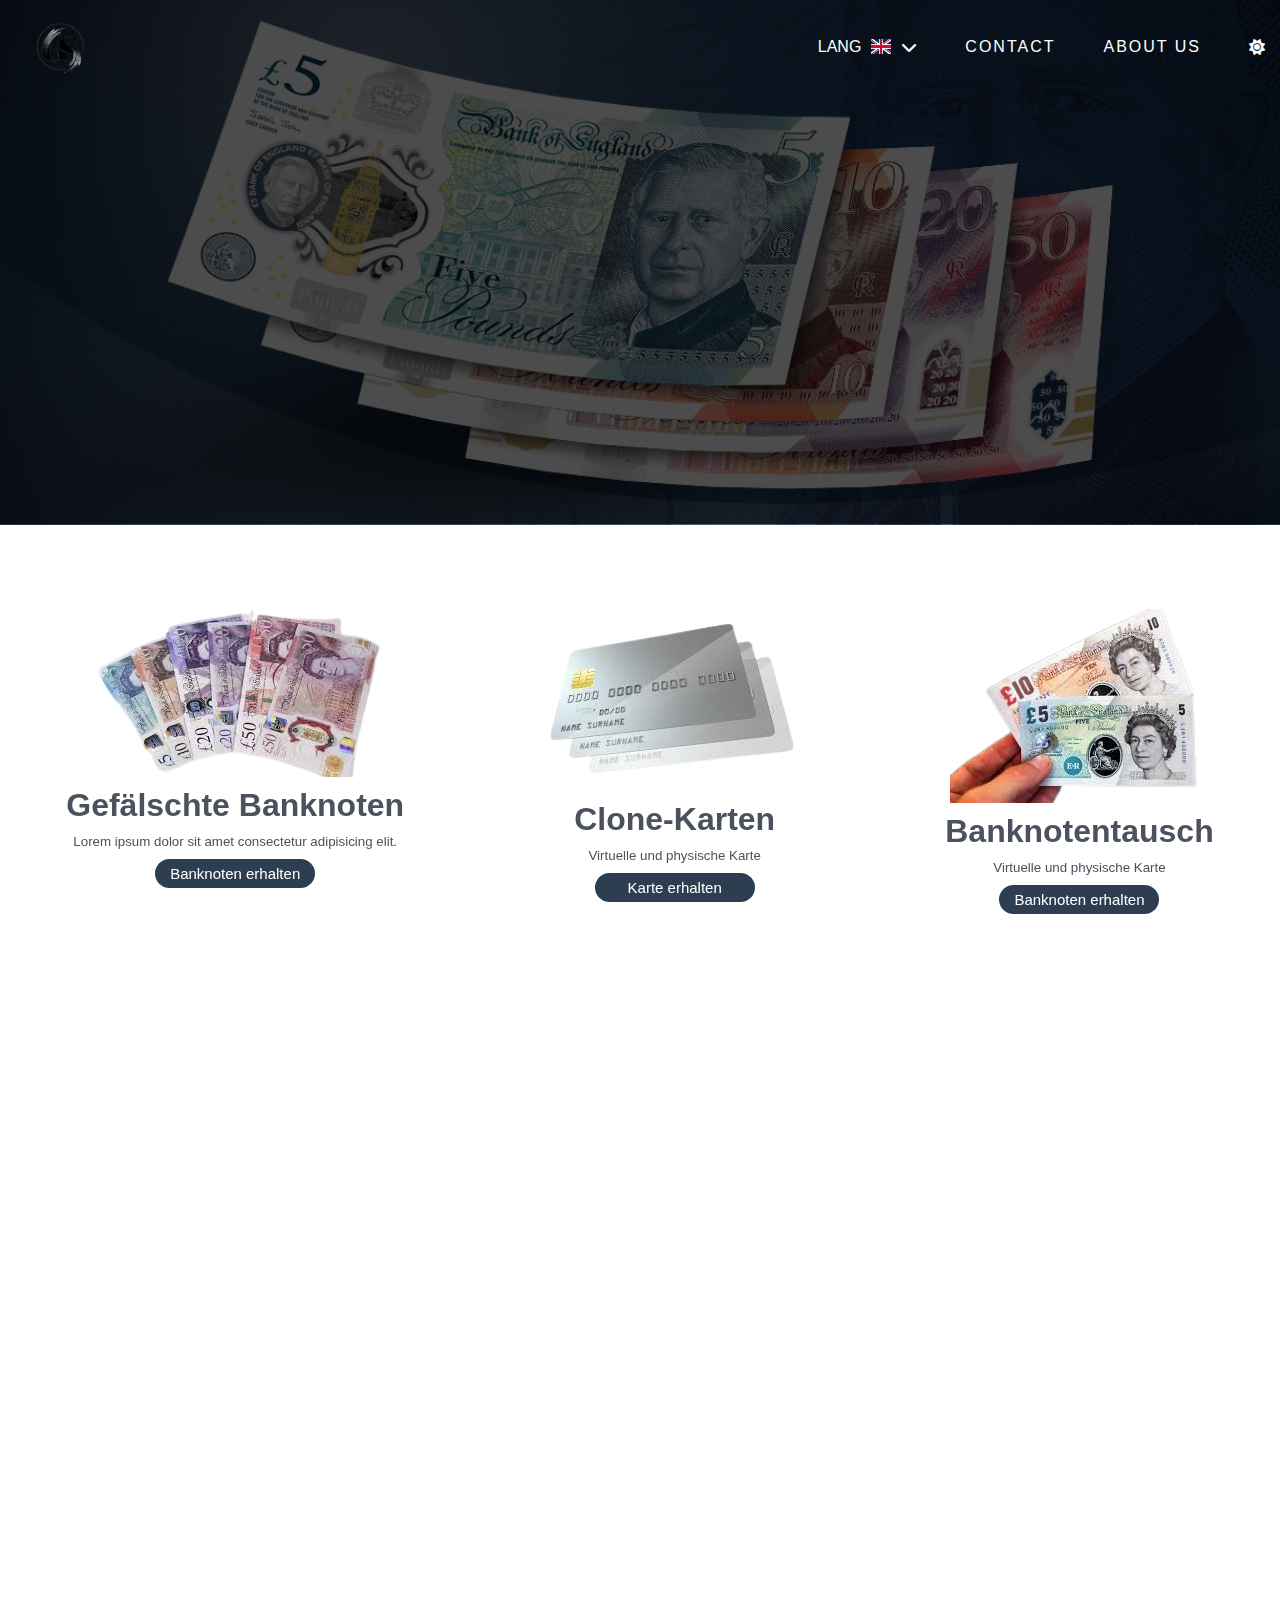
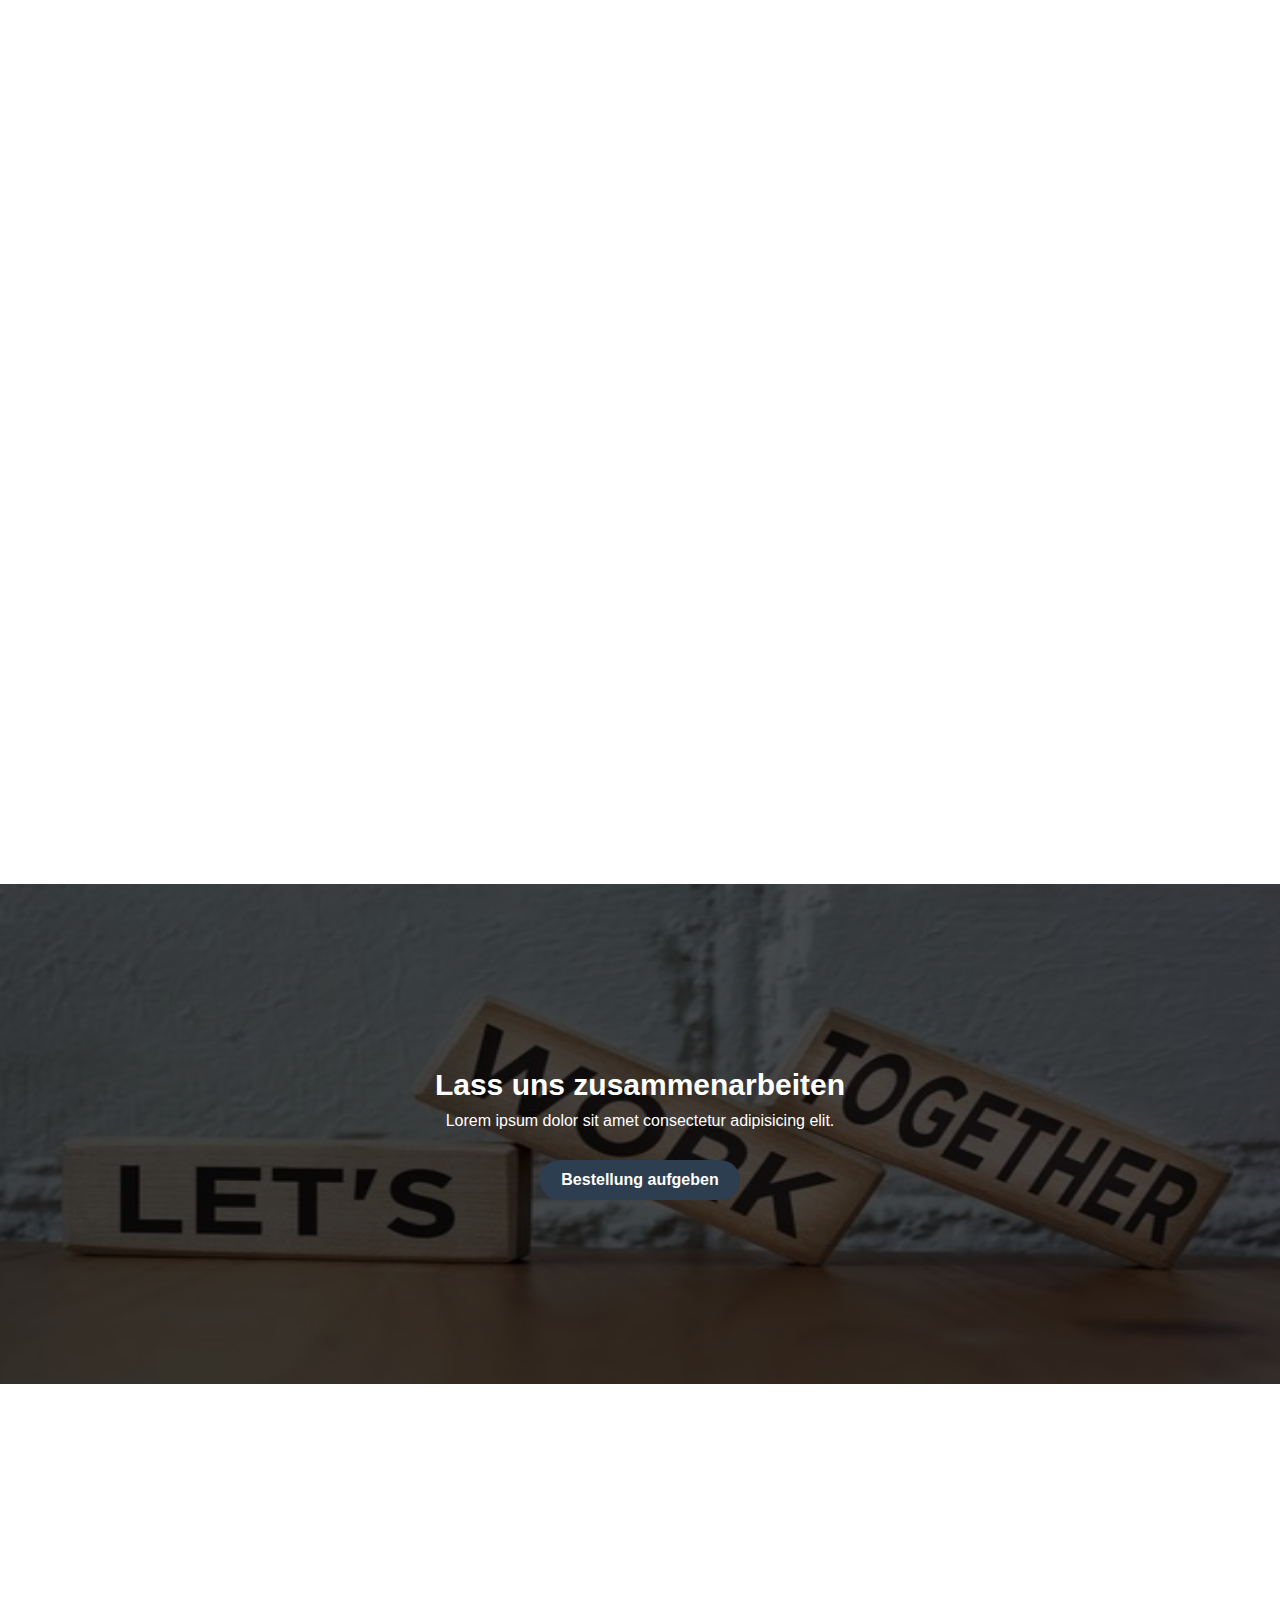
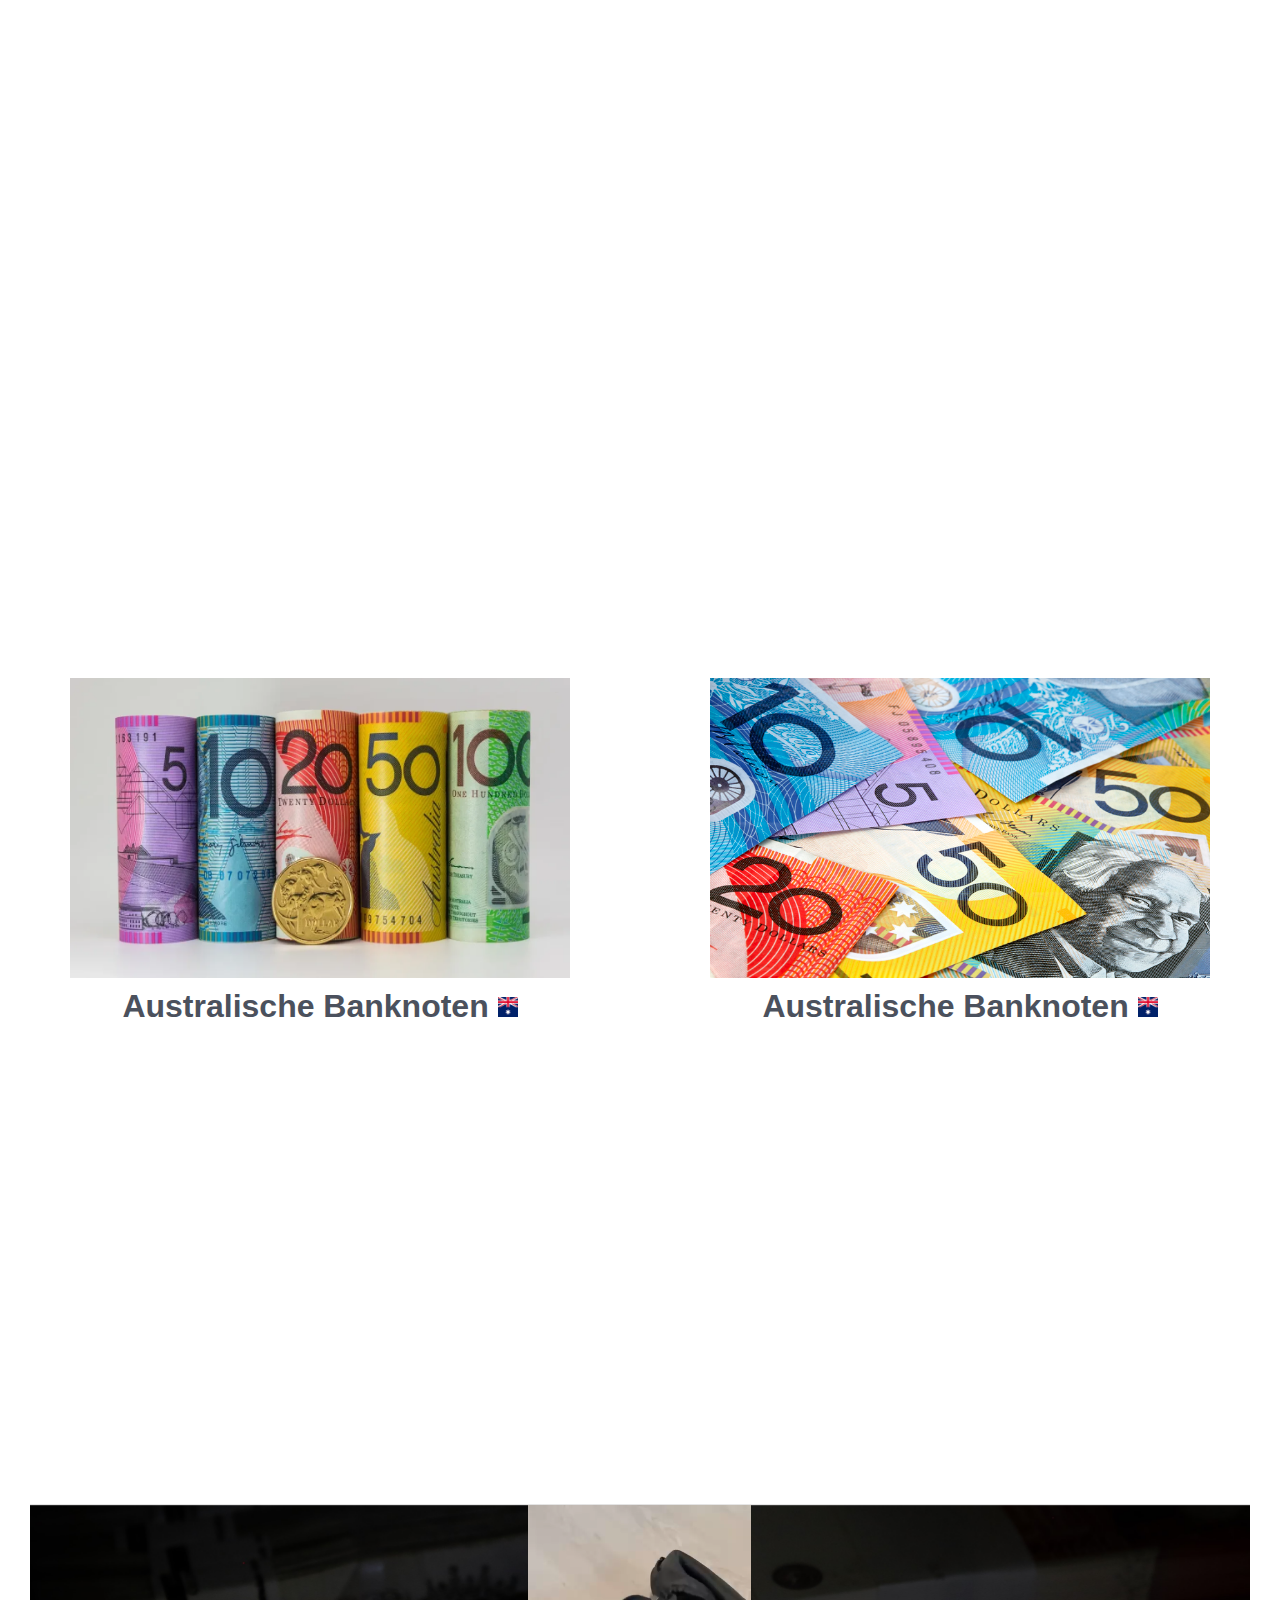
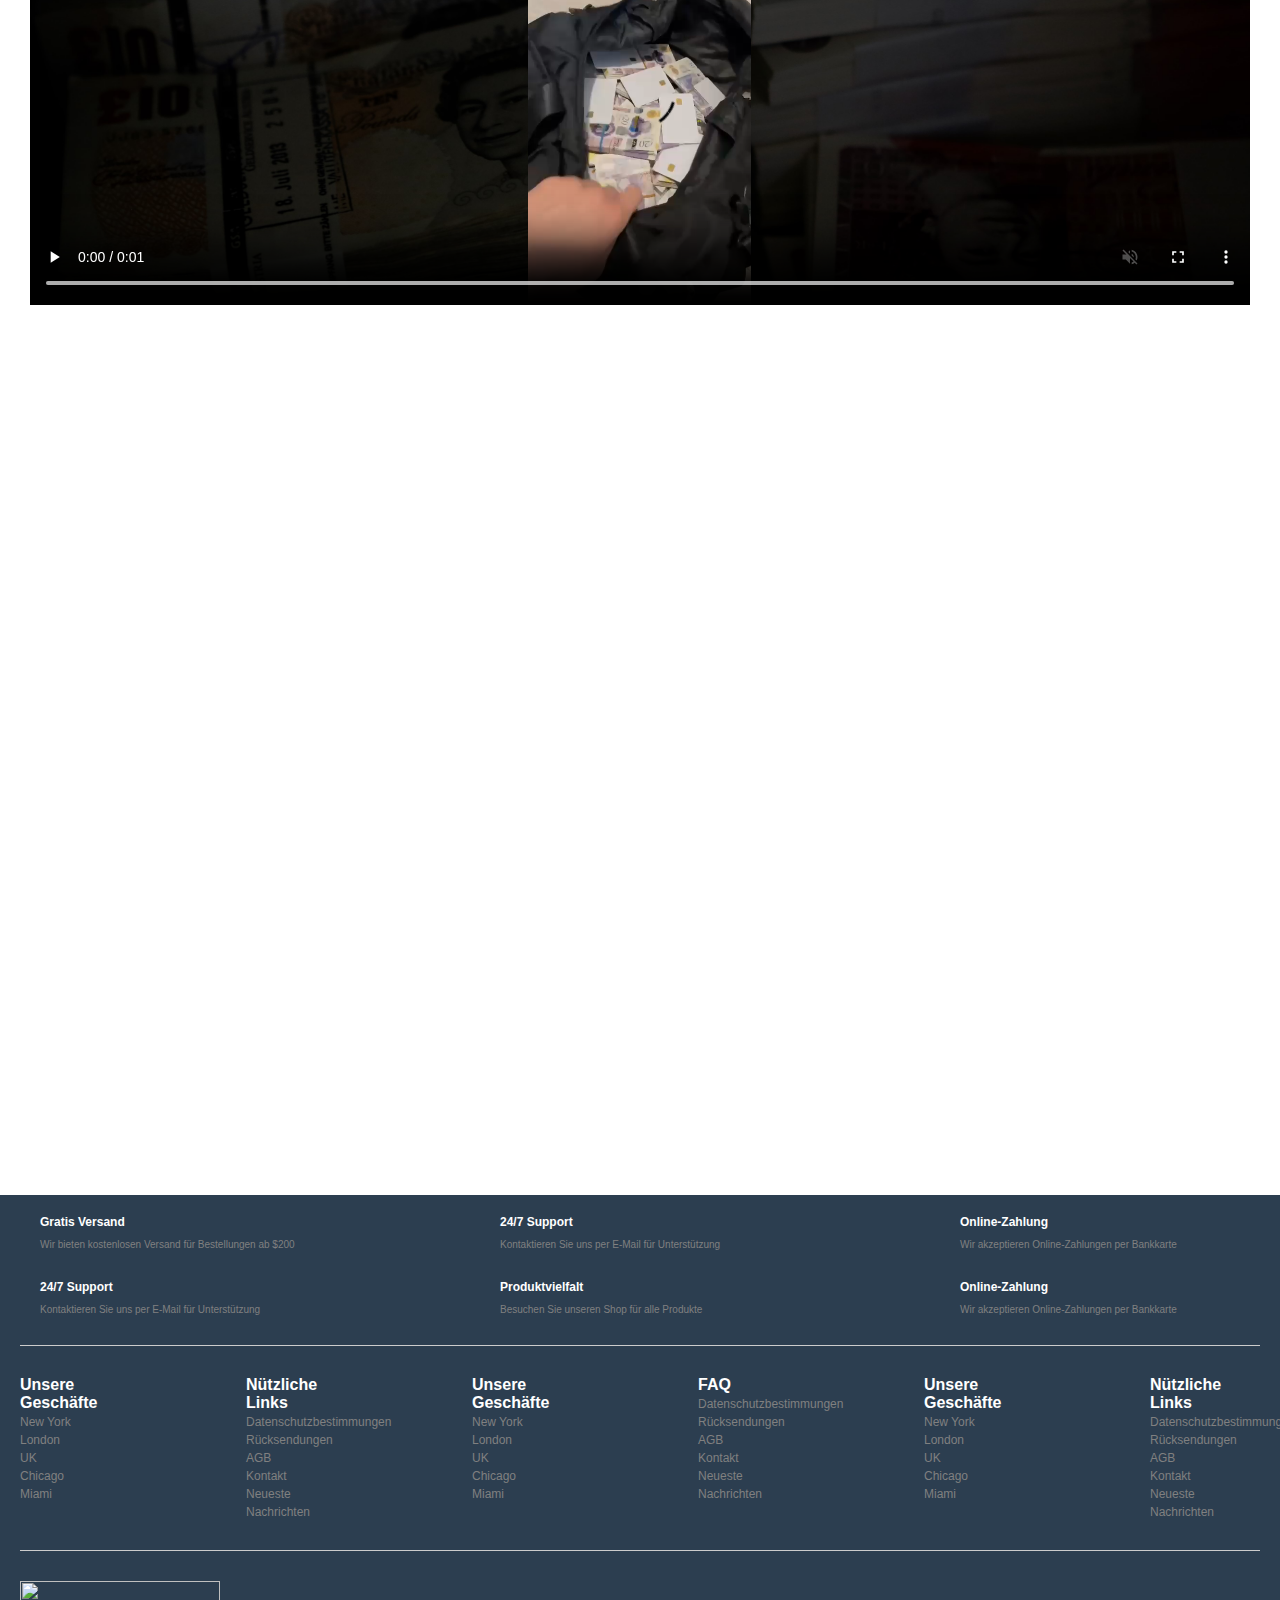
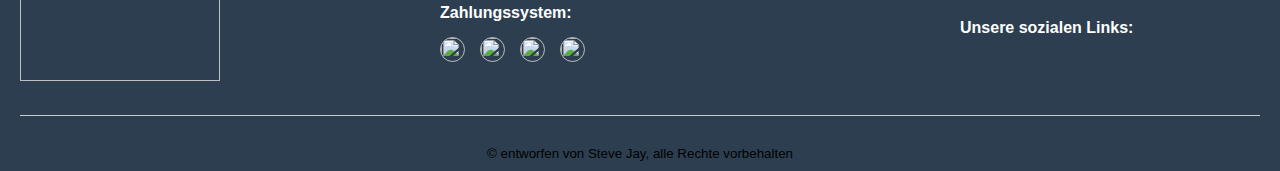
==== german.html @ 70755933 "first commit" ====
<!DOCTYPE html>
<html lang="de">
  <head>
    <meta charset="UTF-8" />
    <meta name="viewport" content="width=device-width, initial-scale=1.0" />
    <title>Greg's shop</title>
    <link rel="stylesheet" href="style.css" />
    <script
      src="https://static.elfsight.com/platform/platform.js"
      data-use-service-core
      defer
    ></script>
    <link href="https://unpkg.com/aos@2.3.1/dist/aos.css" rel="stylesheet" />
    <script src="https://unpkg.com/aos@2.3.1/dist/aos.js"></script>
    <link rel="stylesheet" href="https://cdnjs.cloudflare.com/ajax/libs/font-awesome/6.4.0/css/all.min.css">
  </head>
  <body>
    <nav class="navbar">
      <div class="logo"><img src="assets/image/logo.png" alt=""></div>
      
      <div class="links">

          <div class="lang">
              <span class="change-lang"><span class="link">LANG</span> <img src="assets/image/flags/uk.png" alt=""> <i class="fas fa-chevron-down"></i></span>
              <div class="lang-menu" data-aos="zoom-in-down">
                   <a href="index.html"><span>UK</span> <img src="assets/image/flags/uk.png" alt=""></a>
                   <a href="german.html"><span>DE</span> <img src="assets/image/flags/germany.png" alt=""></a>
              </div>
          </div>
          
          <a href="/" class="link hide">Contact</a>
          <a href="/" class="link hide">about us</a>
          <i class="fas fa-sun" title="change theme"></i>

          <div class="hamburger-menu">
              <span class="line1 line"></span>
              <span class="line2 line"></span>
              <span class="line3 line"></span>
          </div>
      </div>
  </nav>

    <section class="sidebar">
      <a href="/" class="sidebar-link">Banknoten</a>
      <a href="/" class="sidebar-link">Clone-Karten</a>
      <a href="/" class="sidebar-link">Kontakt</a>
      <a href="/" class="sidebar-link">Über uns</a>
    </section>

    <section class="banner">
      <img src="assets/image/banner.png" alt="" />
      <div class="blur"></div>
    </section>

    <section class="services">
      <div class="service" data-aos="zoom-in-down">
        <img src="assets/image/bankNotes/bn1.png" alt="" />
        <h1>Gefälschte Banknoten</h1>
        <small>Lorem ipsum dolor sit amet consectetur adipisicing elit.</small>
        <a href="/">Banknoten erhalten</a>
      </div>

      <div class="service" data-aos="zoom-in-down">
        <img src="assets/image/cloneCards/cc2.png" alt="" />
        <h1>Clone-Karten</h1>
        <small>Virtuelle und physische Karte</small>
        <a href="/">Karte erhalten</a>
      </div>

      <div class="service" data-aos="zoom-in-down">
        <img src="assets/image/bankNotes/bn2.png" alt="" />
        <h1>Banknotentausch</h1>
        <small>Virtuelle und physische Karte</small>
        <a href="/">Banknoten erhalten</a>
      </div>
    </section>

    <section class="shipping first">
      <div data-aos="zoom-in-down">
        <h1>Alle Banknoten</h1>
        <p>
          Kostenloser Versand bei allen Bestellungen über 200 $ – Sicher,
          schnell und zuverlässig geliefert!
        </p>
        <a href="/">Jetzt bestellen</a>
      </div>

      <img
        src="assets/image/bankNotes/bn4.webp"
        alt=""
        data-aos="zoom-in-down"
      />
    </section>

    <section class="shipping second">
      <img
        src="assets/image/cloneCards/cc4.png"
        alt=""
        data-aos="zoom-in-down"
      />
      <div data-aos="zoom-in-down">
        <h1>Vertrauenswürdig und zuverlässig</h1>
        <p>
          Seit über 10 Jahren vertrauenswürdig – Mit einem Jahrzehnt Erfahrung
          sind wir Ihre zuverlässige Quelle für Qualität und Integrität bei
          jeder Transaktion.
        </p>
        <a href="/">Jetzt bestellen</a>
      </div>
    </section>

    <section class="shipping third">
      <div data-aos="zoom-in-down">
        <h1>Kostenloser Versand</h1>
        <p>
          Kostenloser Versand bei allen Bestellungen über 200 $ – Sicher,
          schnell und zuverlässig geliefert!
        </p>
        <a href="/">Jetzt bestellen</a>
      </div>

      <img src="assets/image/delivery" alt="" data-aos="zoom-in-down" />
    </section>

    <section class="lets-work">
      <div>
        <h1>Lass uns zusammenarbeiten</h1>
        <p>Lorem ipsum dolor sit amet consectetur adipisicing elit.</p>
        <a href="/">Bestellung aufgeben</a>
      </div>
      <img src="assets/image/LetsWork.jpg" alt="" />
      <div class="blur"></div>
    </section>

    <section class="categories">
      <div data-aos="zoom-in-down">
        <img src="assets/image/bankNotes/ukBN1.jpg" alt="" />
        <h1>UK Banknoten <img src="assets/image/flags/uk.png" alt="" /></h1>
      </div>
      <div data-aos="zoom-in-down">
        <img src="assets/image/bankNotes/ukBN2.webp" alt="" />
        <h1>UK Banknoten <img src="assets/image/flags/uk.png" alt="" /></h1>
      </div>

      <div data-aos="zoom-in-down">
        <img src="assets/image/bankNotes/gmBN1.jpg" alt="" />
        <h1>
          Deutsche Banknoten <img src="assets/image/flags/germany.png" alt="" />
        </h1>
      </div>

      <div data-aos="zoom-in-down">
        <img src="assets/image/bankNotes/gmBN2.webp" alt="" />
        <h1>
          Deutsche Banknoten <img src="assets/image/flags/germany.png" alt="" />
        </h1>
      </div>

      <div>
        <img src="assets/image/bankNotes/auBN2.webp" alt="" />
        <h1>
          Australische Banknoten
          <img src="assets/image/flags/austrailia.png" alt="" />
        </h1>
      </div>

      <div>
        <img src="assets/image/bankNotes/auBN1.jpg" alt="" />
        <h1>
          Australische Banknoten
          <img src="assets/image/flags/austrailia.png" alt="" />
        </h1>
      </div>
    </section>

    <section class="videos">
      <video
        width="600"
        autoplay
        loop
        muted
        controls
        class="v1"
        data-aos="fade-up"
      >
        <source src="assets/videos/video1.mp4" type="video/mp4" />
        Ihr Browser unterstützt das Video-Tag nicht.
      </video>

      <video width="600" autoplay loop muted controls class="v2">
        <source
          src="assets/videos/video2.mp4"
          type="video/mp4"
          data-aos="fade-up"
        />
        Ihr Browser unterstützt das Video-Tag nicht.
      </video>

      <video
        width="600"
        autoplay
        loop
        muted
        controls
        class="v3"
        data-aos="fade-up"
      >
        <source src="assets/videos/video3.mp4" type="video/mp4" />
        Ihr Browser unterstützt das Video-Tag nicht.
      </video>

      <video
        width="600"
        autoplay
        loop
        muted
        controls
        class="v4"
        data-aos="fade-up"
      >
        <source src="assets/videos/video4.mp4" type="video/mp4" />
        Ihr Browser unterstützt das Video-Tag nicht.
      </video>
    </section>

    <div
      class="elfsight-app-1791568b-4771-4368-8ebb-99904fa61c21"
      data-elfsight-app-lazy
    ></div>

    <footer class="dmbg1">
      <div class="footer-line1">
        <div>
          <i class="bi bi-car-front"></i>
          <div>
            <h4>Gratis Versand</h4>
            <span>Wir bieten kostenlosen Versand für Bestellungen ab $200</span>
          </div>
        </div>

        <div>
          <i class="bi bi-person"></i>
          <div>
            <h4>24/7 Support</h4>
            <span>Kontaktieren Sie uns per E-Mail für Unterstützung</span>
          </div>
        </div>

        <div>
          <i class="bi bi-credit-card"></i>
          <div>
            <h4>Online-Zahlung</h4>
            <span>Wir akzeptieren Online-Zahlungen per Bankkarte</span>
          </div>
        </div>

        <div>
          <i class="bi bi-headset"></i>
          <div>
            <h4>24/7 Support</h4>
            <span>Kontaktieren Sie uns per E-Mail für Unterstützung</span>
          </div>
        </div>

        <div>
          <i class="bi bi-shop"></i>
          <div>
            <h4>Produktvielfalt</h4>
            <span>Besuchen Sie unseren Shop für alle Produkte</span>
          </div>
        </div>

        <div>
          <i class="bi bi-credit-card"></i>
          <div>
            <h4>Online-Zahlung</h4>
            <span>Wir akzeptieren Online-Zahlungen per Bankkarte</span>
          </div>
        </div>
      </div>

      <div class="separation"></div>

      <div class="our-stores">
        <ul>
          <h4>Unsere Geschäfte</h4>
          <li><a href="#">New York</a></li>
          <li><a href="#">London</a></li>
          <li><a href="#">UK</a></li>
          <li><a href="#">Chicago</a></li>
          <li><a href="#">Miami</a></li>
        </ul>

        <ul>
          <h4>Nützliche Links</h4>
          <li><a href="#">Datenschutzbestimmungen</a></li>
          <li><a href="#">Rücksendungen</a></li>
          <li><a href="#">AGB</a></li>
          <li><a href="#">Kontakt</a></li>
          <li><a href="#">Neueste Nachrichten</a></li>
        </ul>

        <ul>
          <h4>Unsere Geschäfte</h4>
          <li><a href="#">New York</a></li>
          <li><a href="#">London</a></li>
          <li><a href="#">UK</a></li>
          <li><a href="#">Chicago</a></li>
          <li><a href="#">Miami</a></li>
        </ul>

        <ul>
          <h4>FAQ</h4>
          <li><a href="#">Datenschutzbestimmungen</a></li>
          <li><a href="#">Rücksendungen</a></li>
          <li><a href="#">AGB</a></li>
          <li><a href="#">Kontakt</a></li>
          <li><a href="#">Neueste Nachrichten</a></li>
        </ul>

        <ul>
          <h4>Unsere Geschäfte</h4>
          <li><a href="#">New York</a></li>
          <li><a href="#">London</a></li>
          <li><a href="#">UK</a></li>
          <li><a href="#">Chicago</a></li>
          <li><a href="#">Miami</a></li>
        </ul>

        <ul>
          <h4>Nützliche Links</h4>
          <li><a href="#">Datenschutzbestimmungen</a></li>
          <li><a href="#">Rücksendungen</a></li>
          <li><a href="#">AGB</a></li>
          <li><a href="#">Kontakt</a></li>
          <li><a href="#">Neueste Nachrichten</a></li>
        </ul>
      </div>

      <div class="separation"></div>

      <div class="payment-system">
        <p class="appleLogo">
          <img src="assets/images/apple image.jpeg" alt="" />
        </p>

        <div class="payment">
          <h4>Zahlungssystem:</h4>
          <div>
            <img src="assets/images/logos/paypal_logo.png" alt="" />
            <img src="assets/images/logos/mastercard.png" alt="" />
            <img src="assets/images/logos/visacard_logo.png" alt="" />
            <img src="assets/images/logos/bitcoin.png" alt="" />
          </div>
        </div>

        <div class="social-links">
          <h4>Unsere sozialen Links:</h4>
          <div>
            <a href="facebook.com"><i class="bi bi-facebook" id="fb"></i></a>
            <a href=""><i class="bi bi-whatsapp" id="wsp"></i></a>
            <a href=""><i class="bi bi-instagram" id="ig"></i></a>
            <a href=""><i class="bi bi-twitter" id="twt"></i></a>
            <a href=""><i class="bi bi-youtube" id="ytb"></i></a>
          </div>
        </div>
      </div>

      <div class="separation"></div>

      <small class="designed-by">
        &copy; entworfen von Steve Jay, alle Rechte vorbehalten
      </small>
    </footer>

    <script>
      AOS.init();
    </script>
    <script src="script.js"></script>
  </body>
</html>
---- style.css ----
*{
    font-family: sans-serif;
    margin: 0;
    padding: 0;
    box-sizing: border-box;
    scroll-behavior: smooth;
    transition: 0.4s;
}

body{
    box-sizing: border-box;
    min-height: 200vh;
    position: relative;
    color: #4B515D;
    background-color: #fff;
}


nav{
    display: flex;
    justify-content: space-between;
    padding: 15px;
    align-items: center;
    position: absolute;
    top: 0;
    left: 0;
    right: 0;
    width: 100%;
    z-index: 5;
}

 nav .logo{
    width: 100px;
}

 nav .logo img{
    width: 100%;
}

 nav .links{
    display: flex;
    gap: 3rem;
    align-items: center;
}

.lang{
    position: relative;
}

.lang .change-lang{
  display: flex;
  gap: 10px;
  align-items: center;
  cursor: pointer;
  color: #fff;
}


.lang .lang-menu{
  position: absolute;
  background-color: #fff;
  display: flex;
  flex-direction: column;
  box-shadow: 0 0 10px rgba(0, 0, 0, .5);
  display: none;
}

.lang .lang-menu.visible{
  display: flex;
}

.lang .lang-menu a{
  font-size: 12px;
  display: flex;
  justify-content: center;
  align-items: center;
  gap: 10px;
  color: #2C3E50;
  padding: 15px 20px;
}

.lang .lang-menu a:hover{
  background-color: #2C3E50;
  color: #fff;
}

.lang .lang-menu a img{
   width: 20px;
   height: 15px;
}

.lang span img{
  width: 20px;
  height: 15px;
}

.change-lang{
  position: relative;
}

.change-lang .lang{
   position: absolute;
}

.change-lang .lang img{
  width: 20px;
  height: 20px;
}

.fa-chevron-down.rotate{
  transform: rotate(180deg);
}

.fa-chevron-down.active{
  color: #2C3E50;
}

.fa-sun{
  color: white;
  cursor: pointer;
}

.fa-sun.active{
  color: #2C3E50;
}


 nav .links a{
    color: white;
    text-decoration: none;
    text-transform: uppercase;
    line-height: 2px;
    letter-spacing: 2px;
    font-weight: 500px;
}

.navbar.sticky{
    background-color: white;
    position: sticky;
    box-shadow: 0 0 10px rgba(0, 0, 0, .2);
    color: #2C3E50;
}

.navbar .link.active{
    color: #2C3E50;
    font-weight: 500;
}

.hamburger-menu{
    display: flex;
    flex-direction: column;
    gap: 6px;
    cursor: pointer;
    display: none;
}

.hamburger-menu span{
    width: 20px;
    height: 2px;
    background-color: #fff;
}

.hamburger-menu .line.active{
    background-color: #2C3E50;
}

.sidebar{
    display: flex;
    flex-direction: column;
    justify-content: center;
    align-items: center;
    position: fixed;
    width: 70%;
    top: 0;
    left: -100%;
    bottom: 0;
    background-color: #2C3E50;
    z-index: 10;
    box-shadow: 0 0 10px rgba(0, 0, 0, .2);
}

.sidebar.visible{
    left: 0;
}

.line1.rotate{
    transform: rotate(45deg) translateY(6px);
}

.line2.rotate{
    display: none;
}

.line3.rotate{
    transform: rotate(-45deg) translateY(-6px);
}

.sidebar a{
    color: white;
    text-decoration: none;
    padding: 40px;
}


.banner{
    width: 100%;
    position: relative;
    height: auto;
    box-sizing: border-box;
    height: auto;
}

.banner img{
    width: 100%;
    height: 100%;
}

.banner .blur{
    position: absolute;
    top: 0;
    left: 0;
    right: 0;
    bottom: 5px;
    background-color: rgba(0, 0, 0, .7);
    z-index: 2;
}

.services{
    display: flex;
    justify-content: space-around;
    flex: 1;
    box-sizing: border-box;
    overflow: hidden;
    margin-top: 50px;
    flex-wrap: wrap;
}

.services div{
    display: flex;
    flex-direction: column;
    align-items: center;
    gap: 10px;
    margin: 30px 0;
}

.services div a{
    background-color: #2C3E50;
    padding: 5px;
    color: white;
    text-decoration: none;
    border-radius: 10px;
    font-size: 15px;
    width: 100px;
    text-align: center;
    border-radius: 30px;
    border: 1px solid transparent;
    min-width: 160px;
}

.services div a:hover{
  background-color: transparent;
  border: 1px solid #2C3E50;
  color: #2C3E50;
}

.shipping{
    display: flex;
    align-items: center;
    padding: 30px;
    gap: 30px;
    margin-top: 120px;
}

.shipping div{
    width: 40%;
    display: flex;
    flex-direction: column;
    gap: 25px;
}

.shipping div h1{
    font-size: 20px;
}

.shipping div p{
    font-size: 12px;
}

.shipping div a{
    background-color: #2C3E50;
    width: 200px;
    text-align: center;
    color: white;
    padding: 10px 5px;
    text-decoration: none;
    border-radius: 30px;
    border: 1px solid transparent;

}

.shipping div a:hover{
  background-color: transparent;
  border: 1px solid #2C3E50;
  color: #2C3E50;
}

.shipping img{
    width: 60%;
    max-height: 400px;
}

.shipping.third{
    margin-top: 20px;
}

.shipping.second{
  margin-top: 20px;
}

.lets-work{
    height: 500px;
    position: relative;
}

.lets-work img{
    width: 100%;
    height: 100%;
}

.lets-work div{
    position: absolute;
    
}





.lets-work {
    display: flex;
    align-items: center; /* Vertically center the content */
    justify-content: center; /* Horizontally center the content */
    position: relative; /* Ensure the blur div stays relative to this section */
    height: 500px; /* Full viewport height */
    text-align: center; /* Center text inside the div */
}

.lets-work div {
    z-index: 2; /* Ensure the text is above the blur */
    color: white;
    display: flex;
    flex-direction: column;
    gap: 10px;
    align-items: center;
}

.lets-work div h1{
    font-size: 30px;
}

.lets-work img {
    position: absolute;
    top: 50%;
    left: 50%;
    transform: translate(-50%, -50%);
    z-index: 1; /* Place the image behind the text */
    max-width: 100%;
    height: 100%;
}

.lets-work .blur {
    position: absolute;
    top: 0;
    left: 0;
    width: 100%;
    height: 100%;
    background: rgba(0, 0, 0, 0.7); /* Add a blur effect or dark overlay */
    z-index: 1; /* Below the text, but above the image */
}

.lets-work a {
    display: inline-block;
    margin-top: 20px;
    padding: 10px 20px;
    background-color: #2C3E50; /* Example color */
    color: #fff;
    text-decoration: none;
    border-radius: 5px;
    transition: background-color 0.3s ease;
    border-radius: 20px;
    color: white;
    min-width: 160px;
    font-weight: 700;
    border: 1px solid transparent;
}

.lets-work div a:hover{
  background-color: white;
  border: 1px solid #2C3E50;
  color: #2C3E50;
}

.lets-work a:hover {
    background-color: #2C3E50; /* Darken the button color on hover */
    color: white;
}


.categories{
    display: flex;
    flex-wrap: wrap;
    justify-content: space-around;
    align-items: center;
    margin-top: 100px;
}

.categories div{
    display: flex;
    flex-direction: column;
    align-items: center;
    gap: 10px;
    margin: 20px;
}

.categories div img{
    width: 500px;
    height: 300px;
}

.categories div h1 img{
    width: 20px;
    height: 20px;
}

.videos{
    display: flex;
    flex-direction: column;
    padding: 30px;
    gap: 30px;
  }

  .videos video{
    width: 100%;
    height: 400px;
    background-color: black;
  }
  
  .videos .v1{
    background: url('assets/image/banner2.png');
  }

  .videos .v2{
    background: url('assets/image/banner3.jpg');
    background-position: center;
    background-size: cover;
  }

  .videos .v3{
    background: url('assets/image/cloneCards/cc51.jpeg');
    background-size: cover;
    background-position: center;
    background-repeat: no-repeat;
  }

  .videos .v4{
    background: url('assets/image/banner2.png');
    background-size: cover;
  }

 




footer {
    color: #fff;
    padding: 20px 25px 10px 25px;
    padding-left: 20px;
    padding-right: 20px;
    display: flex;
    flex-direction: column;
    gap: 30px;
    background-color: #2C3E50;
  }
  
  .footer-line1 {
    display: flex;
    flex-wrap: wrap;
    gap: 30px;
    justify-content: space-between;
    align-items: center;
  }
  
  .footer-line1 div {
    display: flex;
    gap: 20px;
    width: 320px;
  }
  
  .footer-line1 div div {
    display: flex;
    flex-direction: column;
    justify-content: center;
    gap: 10px;
  }
  
  .separation {
    height: 1px;
    background-color: #ccc;
    width: 100%;
  }
  
  .footer-line1 div i {
    color: gray;
    font-size: 40px;
  }
  
  .footer-line1 div div h4 {
    font-size: 12px;
    font-weight: bold;
  }
  
  .footer-line1 div div span {
    color: gray;
    font-size: 10px;
  }
  
  .our-stores {
    display: flex;
    flex-wrap: wrap;
    gap: 50px;
    justify-content: space-between;
  }
  
  .our-stores ul {
    width: 110px;
  }
  
  .our-stores ul li {
    list-style: none;
  }
  
  .our-stores ul li a {
    text-decoration: none;
    color: gray;
    font-size: 12px;
  }
  
  .payment-system {
    display: flex;
    justify-content: space-between;
    flex-wrap: wrap;
    align-items: center;
  }
  
  .payment-system div {
    width: 300px;
  }
  
  .appleLogo img {
    width: 200px;
    height: 100px;
    cursor: pointer;
  }
  
  .payment {
    display: flex;
    gap: 15px;
    flex-direction: column;
    margin-top: 20px;
    margin-bottom: 20px;
  }
  
  .payment div {
    display: flex;
    gap: 15px;
  }
  
  .payment div img {
    width: 25px;
    height: 25px;
    border-radius: 50%;
    cursor: pointer;
    border: 1px solid #bbbfbf;
    
  }
  
  .social-links div{
    display: flex;
    gap: 10px;
    margin-top: 10px;
  }
  
  .social-links a i{
    font-size: 20px;
  }
  
  #fb {
    color: #0051ff;
    border-radius: 50%;
    cursor: pointer;
  }
  
  #wsp {
    color: green;
    border-radius: 50%;
    cursor: pointer;
  }
  
  #ytb {
    color: red;
    cursor: pointer;
  }
  
  #twt {
    color: rgb(0, 149, 255);
    cursor: pointer;
  }
  
  #ig {
    color: rgb(244, 71, 100);
    cursor: pointer;
  }
  
  .designed-by {
    color: black;
    margin: auto;
  }


  @media screen and (max-width: 600px) {
    .hamburger-menu{
        display: flex;
    }

    .navbar .links .hide{
      display: none;
    }


    .navbar .links{
      gap: 20px;
    }


    .shipping img{
        width: 100%;
    }

    .categories div img{
        width: 100%;
        height: auto;
    }

    .shipping{
        margin-top: 15px;
    }

    .shipping.first{
        display: flex;
        flex-direction: column-reverse;
    }

    .shipping.second{
        display: flex;
        flex-direction: column;
    }

    .shipping.third{
        display: flex;
        flex-direction: column-reverse;
    }

    .shipping div{
        display: flex;
        flex-direction: column;
        align-items: center;
        width: 100%;
    }
  }


  body.darkmode{
    background-color: #1D1F24;
    color: #CCCCCC;
  }

  .navbar.sticky.darkmode{
    background-color: #000;
    color: #ccc;
  }

  .navbar .link.darkmode{
    color: #CCCCCC;
  }

  .fa-sun.darkmode{
    color: white;
  }

  .fa-chevron-down.darkmode{
    color: white;
  }

  .line.darkmode{
    color: #ccc;
  }

  footer.darkmode{
    background-color: #2E333A;
  }
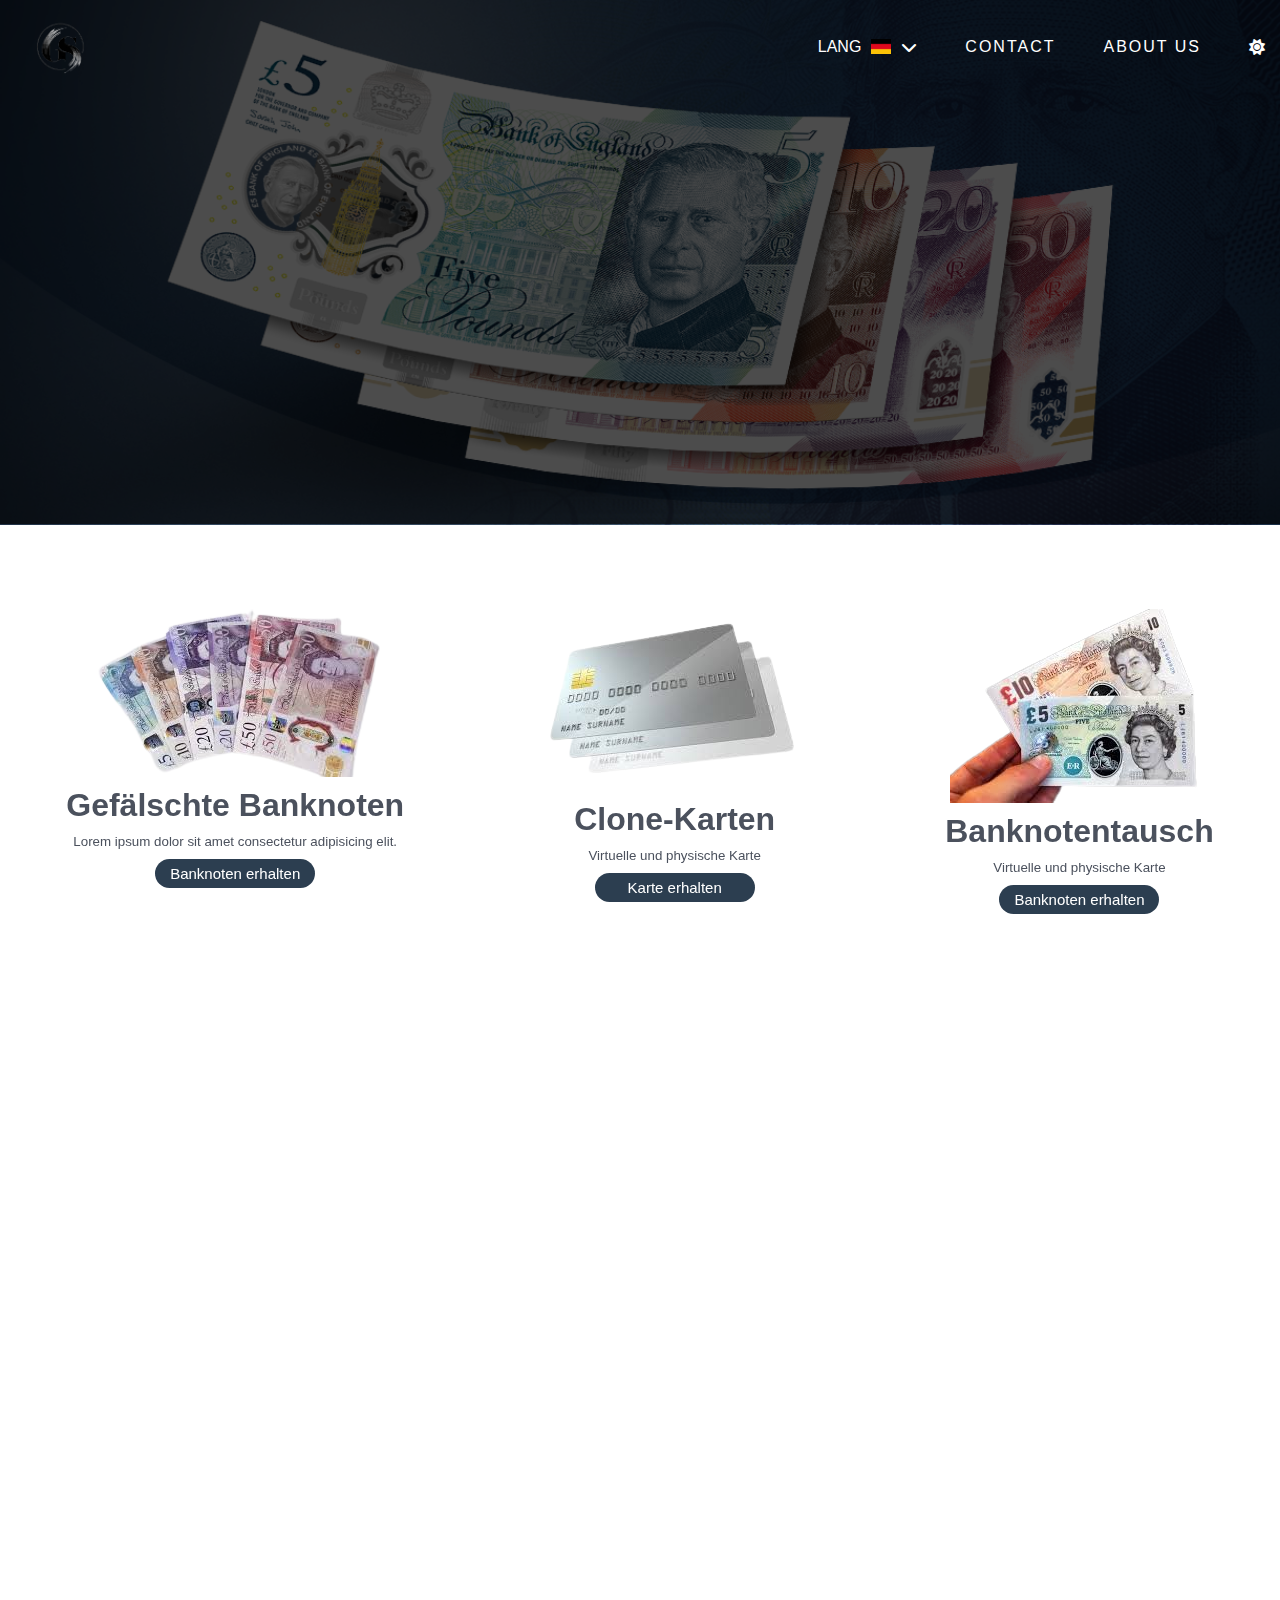
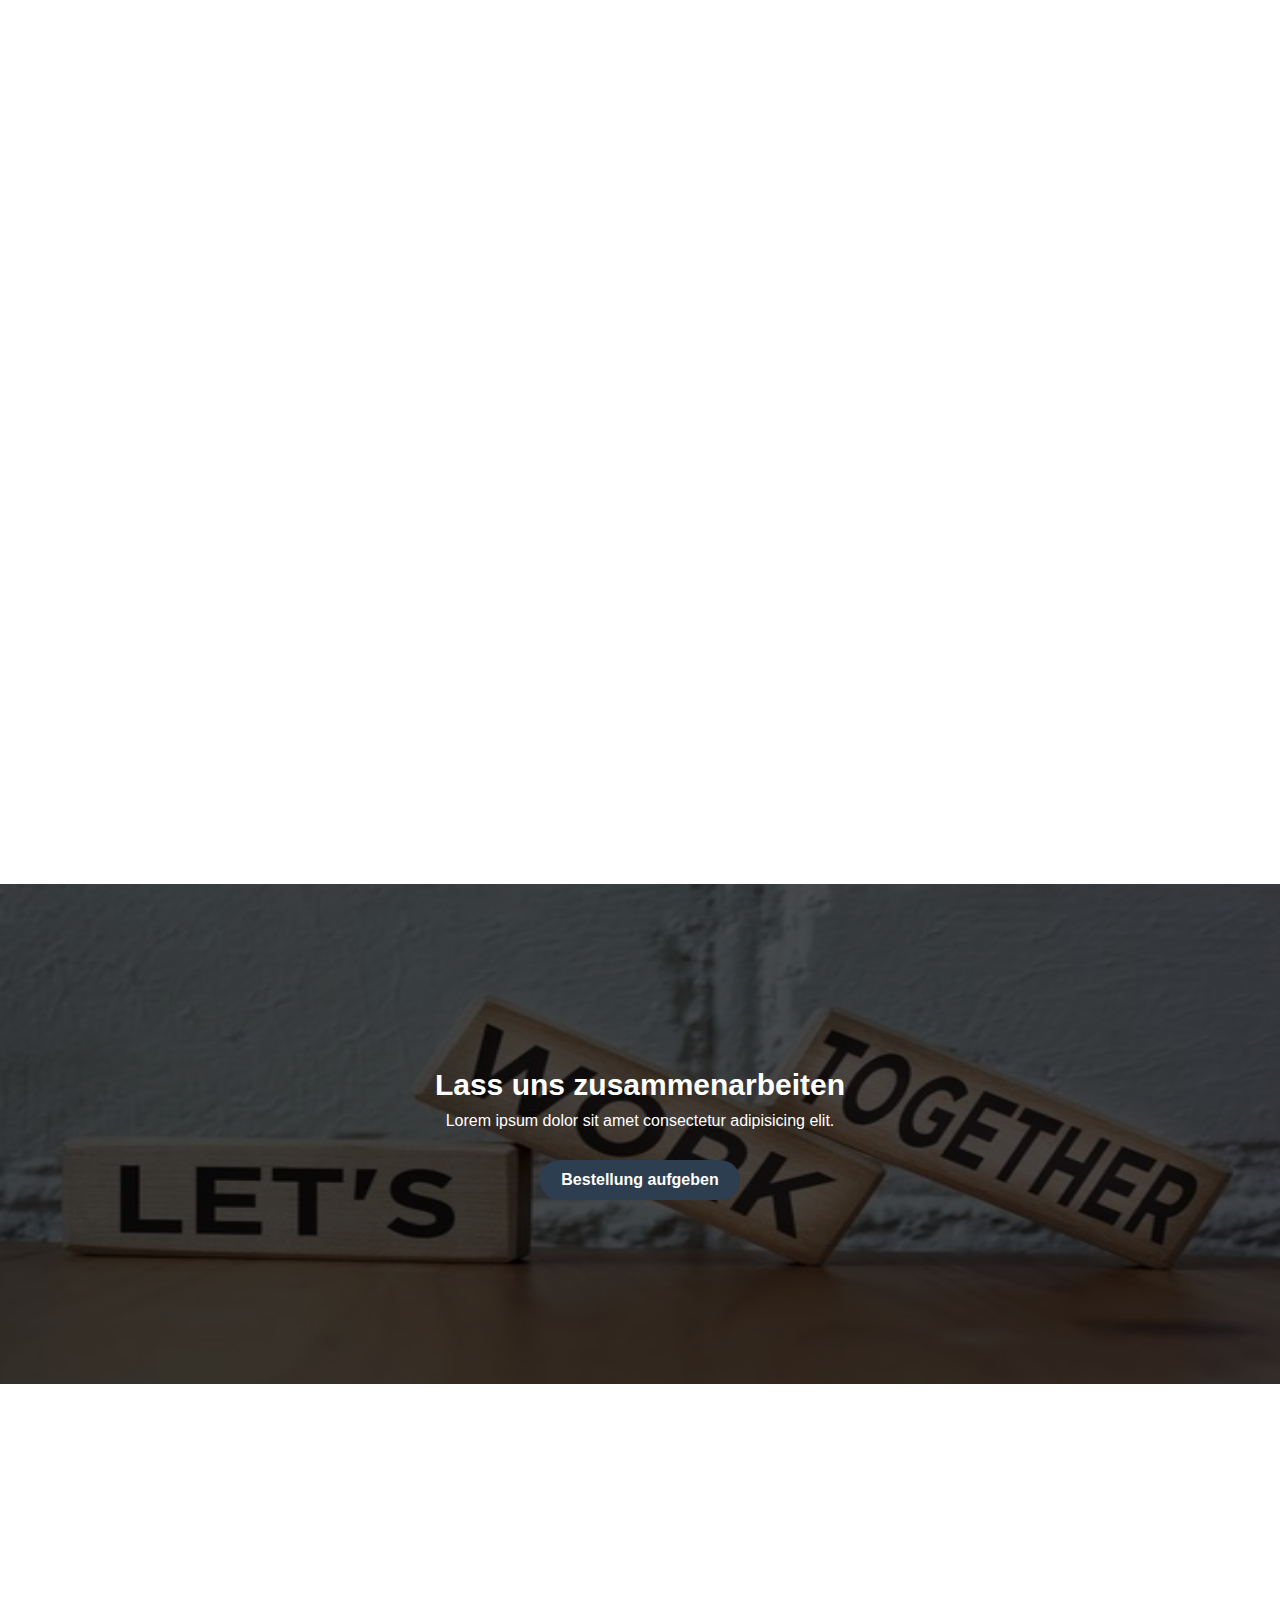
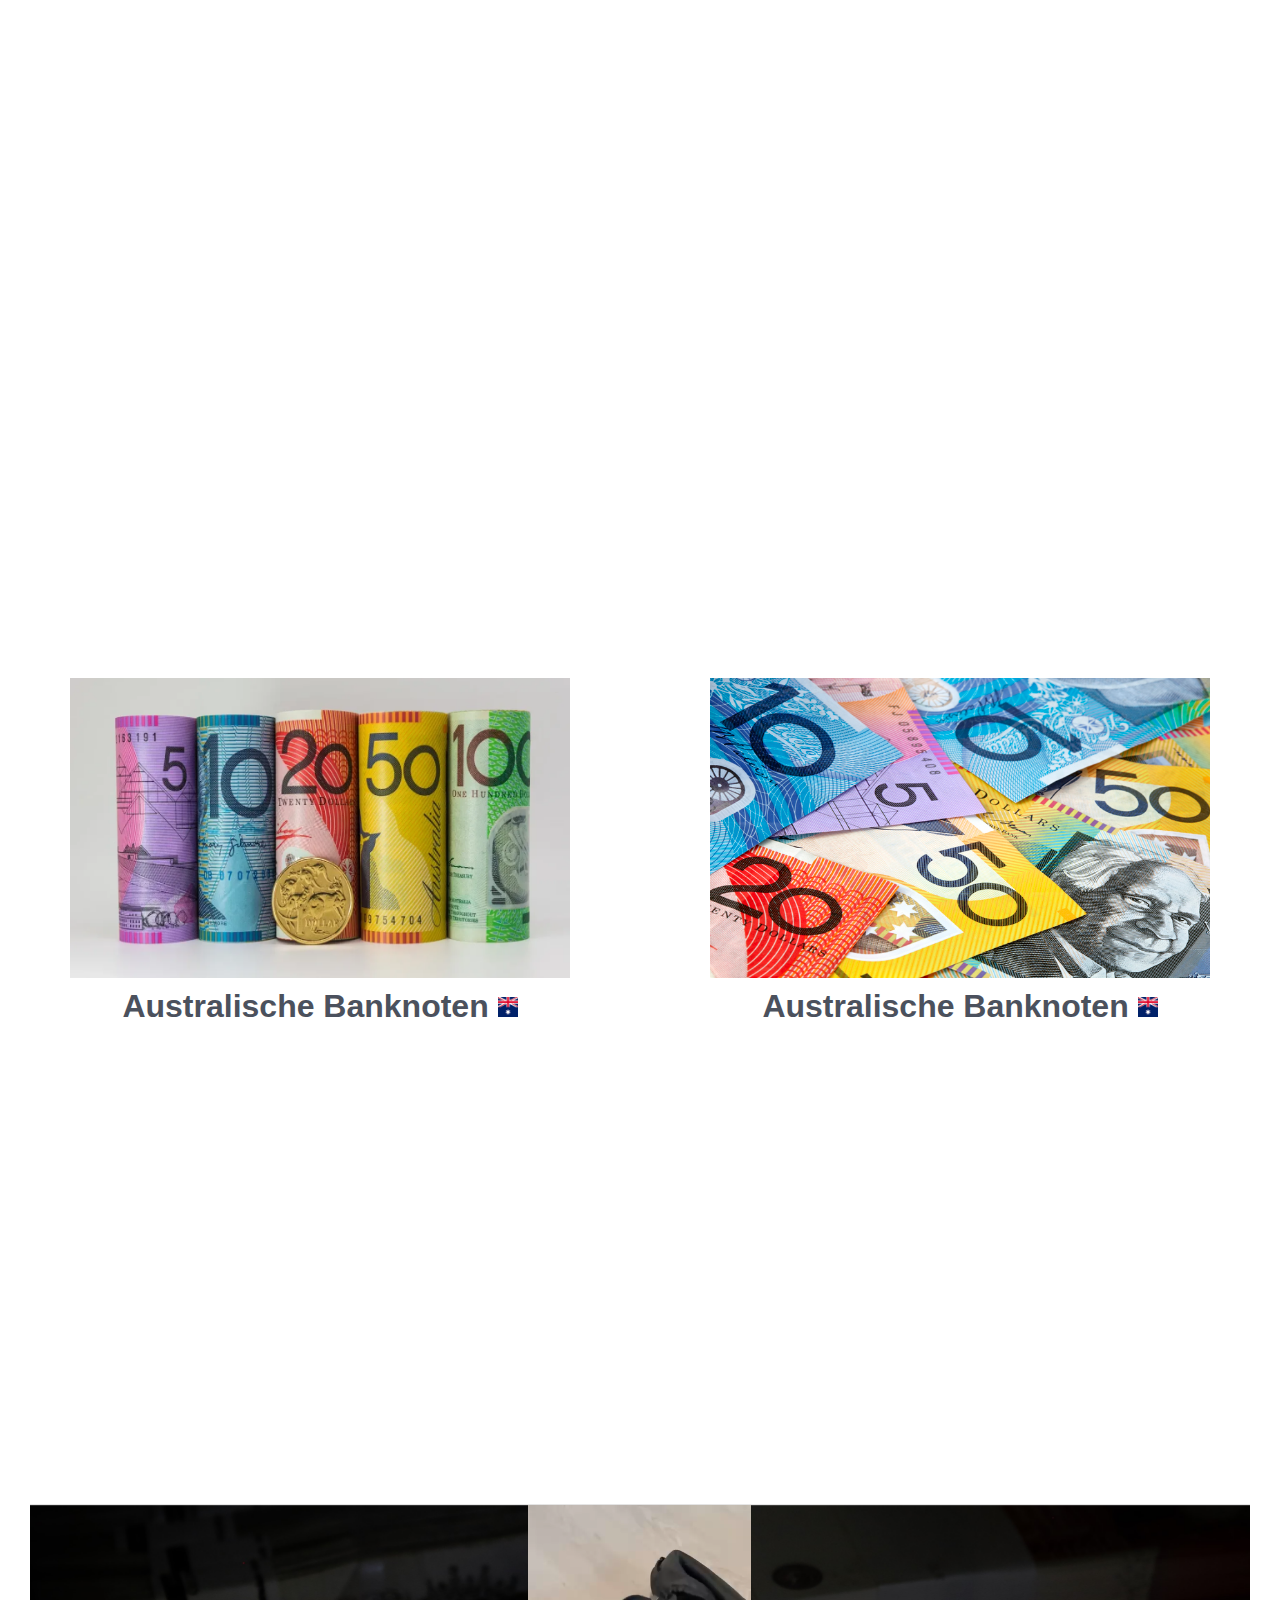
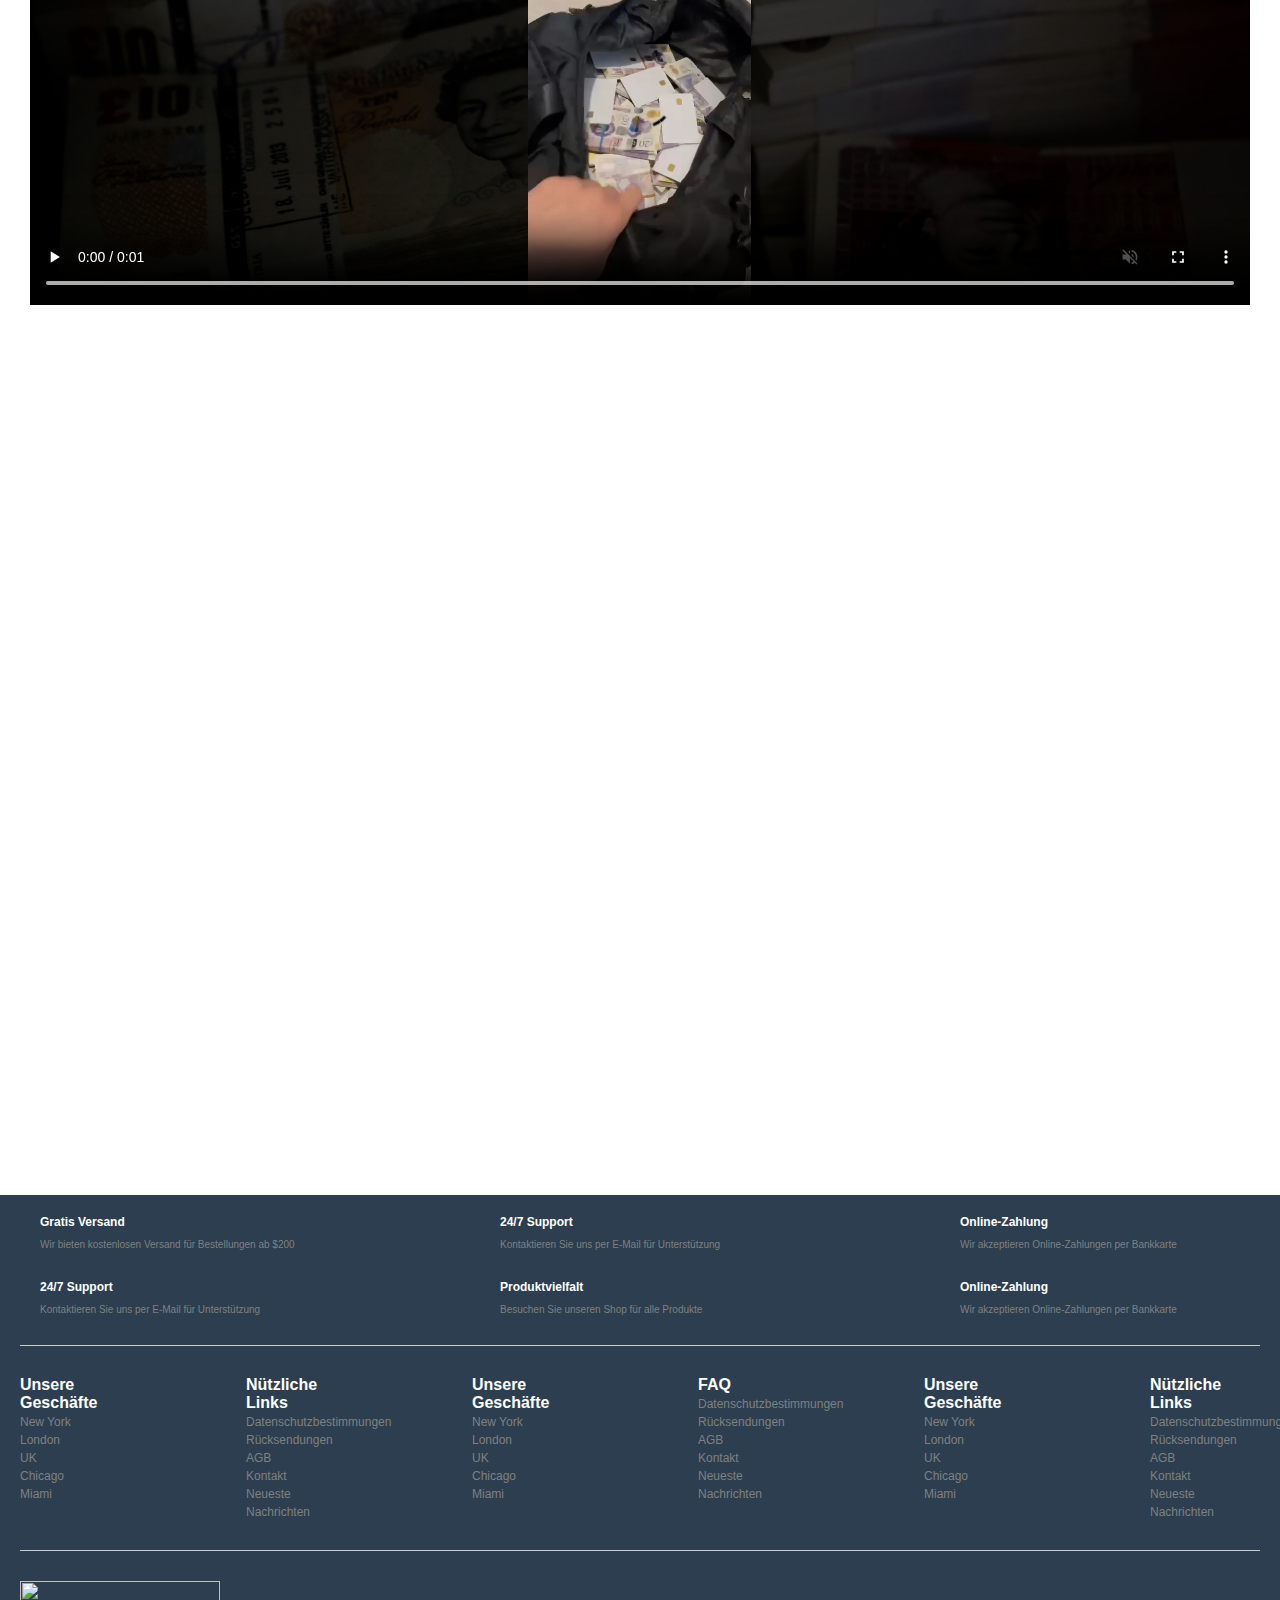
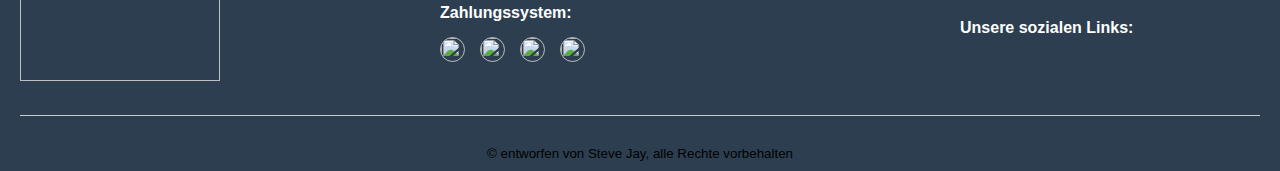
==== commit d7a0a286: "update" ====
--- a/german.html
+++ b/german.html
@@ -14,14 +14,14 @@
     <script src="https://unpkg.com/aos@2.3.1/dist/aos.js"></script>
     <link rel="stylesheet" href="https://cdnjs.cloudflare.com/ajax/libs/font-awesome/6.4.0/css/all.min.css">
   </head>
-  <body>
+  <body id="body">
     <nav class="navbar">
       <div class="logo"><img src="assets/image/logo.png" alt=""></div>
       
       <div class="links">
 
           <div class="lang">
-              <span class="change-lang"><span class="link">LANG</span> <img src="assets/image/flags/uk.png" alt=""> <i class="fas fa-chevron-down"></i></span>
+              <span class="change-lang"><span class="link">LANG</span> <img src="assets/image/flags/germany.png" alt=""> <i class="fas fa-chevron-down"></i></span>
               <div class="lang-menu" data-aos="zoom-in-down">
                    <a href="index.html"><span>UK</span> <img src="assets/image/flags/uk.png" alt=""></a>
                    <a href="german.html"><span>DE</span> <img src="assets/image/flags/germany.png" alt=""></a>
--- a/style.css
+++ b/style.css
@@ -27,6 +27,7 @@
     right: 0;
     width: 100%;
     z-index: 5;
+    box-sizing: border-box;
 }
 
  nav .logo{
@@ -269,6 +270,7 @@
     padding: 30px;
     gap: 30px;
     margin-top: 120px;
+    box-sizing: border-box;
 }
 
 .shipping div{
@@ -343,6 +345,7 @@
     position: relative; /* Ensure the blur div stays relative to this section */
     height: 500px; /* Full viewport height */
     text-align: center; /* Center text inside the div */
+    box-sizing: border-box;
 }
 
 .lets-work div {
@@ -412,6 +415,7 @@
     justify-content: space-around;
     align-items: center;
     margin-top: 100px;
+    box-sizing: border-box;
 }
 
 .categories div{
@@ -481,6 +485,8 @@
     flex-direction: column;
     gap: 30px;
     background-color: #2C3E50;
+    box-sizing: border-box;
+    overflow: hidden;e
   }
   
   .footer-line1 {
